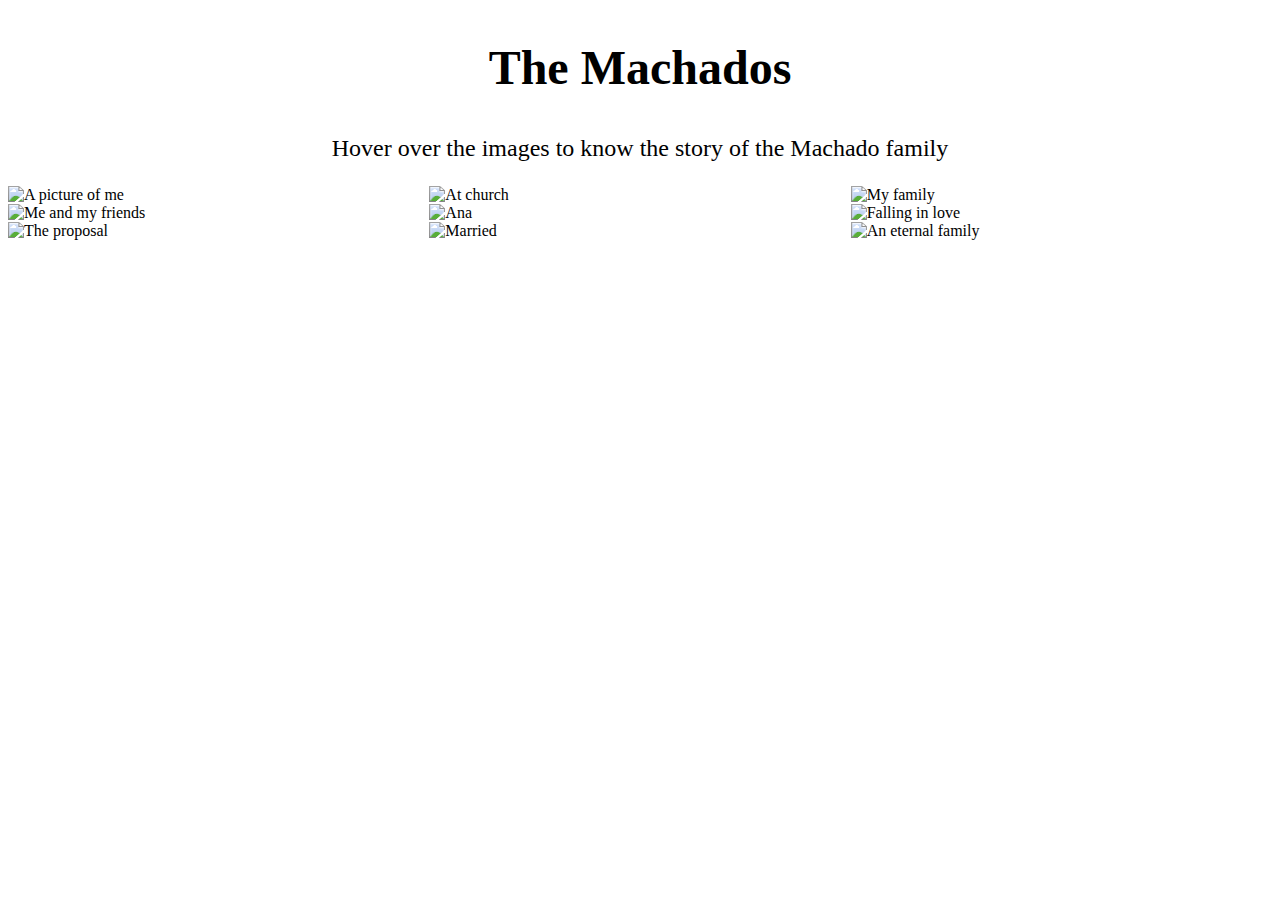
==== single-component/index.html @ abe6088a "My first commit" ====
<!DOCTYPE html>
<html>
<head>
<meta name="viewport" content="width=device-width, initial-scale=1">
<style>
.container {
  position: relative;
  width: 70%;
}

.image {
  display: block;
  width: 100%;
  height: auto;
}

.overlay {
  position: absolute;
  top: 0;
  bottom: 0;
  left: 0;
  right: 0;
  height: 100%;
  width: 100%;
  opacity: 0;
  transition: .5s ease;
  background-color: #dc34a9d5;
}

.container:hover .overlay {
  opacity: 0.8;
}

.text {
  color: white;
  font-size: 15px;
  position: absolute;
  top: 50%;
  left: 50%;
  -webkit-transform: translate(-50%, -50%);
  -ms-transform: translate(-50%, -50%);
  transform: translate(-50%, -50%);
  text-align: center;
}

.grid_of_pictures {
    display: grid;
    grid-template-columns: repeat(3, 1fr);
    grid-template-rows: repeat(3, 1fr);
}

.one {
    grid-column: 1/2;
    grid-row: 1/2;
}

.two {
    grid-column: 2/3;
    grid-row: 1/2;
}

.three {
    grid-column: 3/4;
    grid-row: 1/2;
}

.four {
    grid-column: 1/2;
    grid-row: 2/3;
}

.five {
    grid-column: 2/3;
    grid-row: 2/3;
}

.six {
    grid-column: 3/4;
    grid-row: 2/3;
}

.seven {
    grid-column: 1/2;
    grid-row: 3/4;
}

.eight {
    grid-column: 2/3;
    grid-row: 3/4;
}

.nine {
    grid-column: 3/4;
    grid-row: 3/4;
}

.title {
    text-align: center;
}

h2 {
    font-size: 3em;
}

.title p {
    font-size: 1.5em;
}

</style>
</head>
<body>
    <div class="title">
        <h2>The Machados</h2>
        <p>Hover over the images to know the story of the Machado family</p>
    </div>

    <div class="grid_of_pictures">
        <div class="one">
            <div class="container">
                <img src="/images/me.jpg" alt="A picture of me" class="image">
                <div class="overlay">
                    <div class="text">Hi, my name is Carlos Machado. I'm gonna tell you my story.</div>
                </div>
            </div>
        </div>

        <div class="two">
            <div class="container">
                <img src="/images/me_at_church.jpg" alt="At church" class="image">
                <div class="overlay">
                    <div class="text">I'm a member of the Church of Jesus Christ of Latter-Day Saints and I love it!</div>
                </div>
            </div>
        </div>

        <div class="three">
            <div class="container">
                <img src="/images/me_with_family.jpg" alt="My family" class="image">
                <div class="overlay">
                    <div class="text">This is my first family. From left to right we have: Me, Giovani, Cinara, Beto, Talita and Carolina.</div>
                </div>
            </div>
        </div>

        <div class="four">
            <div class="container">
                <img src="/images/me_with_friends.jpg" alt="Me and my friends" class="image">
                <div class="overlay">
                    <div class="text">These are some of my friends. And yes, my favorite color is pink!</div>
                </div>
            </div>
        </div>

        <div class="five">
            <div class="container">
                <img src="/images/ana.jpg" alt="Ana" class="image">
                <div class="overlay">
                    <div class="text">This is Ana Carolina and she is the most beautiful person that I have ever met!</div>
                </div>
            </div>
        </div>

        <div class="six">
            <div class="container">
                <img src="/images/ana_with_me.jpg" alt="Falling in love" class="image">
                <div class="overlay">
                    <div class="text">Thankfully we met each other and felt in love!</div>
                </div>
            </div>
        </div>

        <div class="seven">
            <div class="container">
                <img src="/images/the_proposal.jpg" alt="The proposal" class="image">
                <div class="overlay">
                    <div class="text">After a few time together I felt that she was the love of my life. So I proposed her to be my wife and she said YES!</div>
                </div>
            </div>
        </div>

        <div class="eight">
            <div class="container">
                <img src="/images/married.jpg" alt="Married" class="image">
                <div class="overlay">
                    <div class="text">In September 27th 2019 we got married! That was the best day of my life!</div>
                </div>
            </div>
        </div>

        <div class="nine">
            <div class="container">
                <img src="/images/eternal_family.jpg" alt="An eternal family" class="image">
                <div class="overlay">
                    <div class="text">Since then we are an eternal family! Can't wait for eternity!!!</div>
                </div>
            </div>
        </div>
    </div>

</body>
</html>
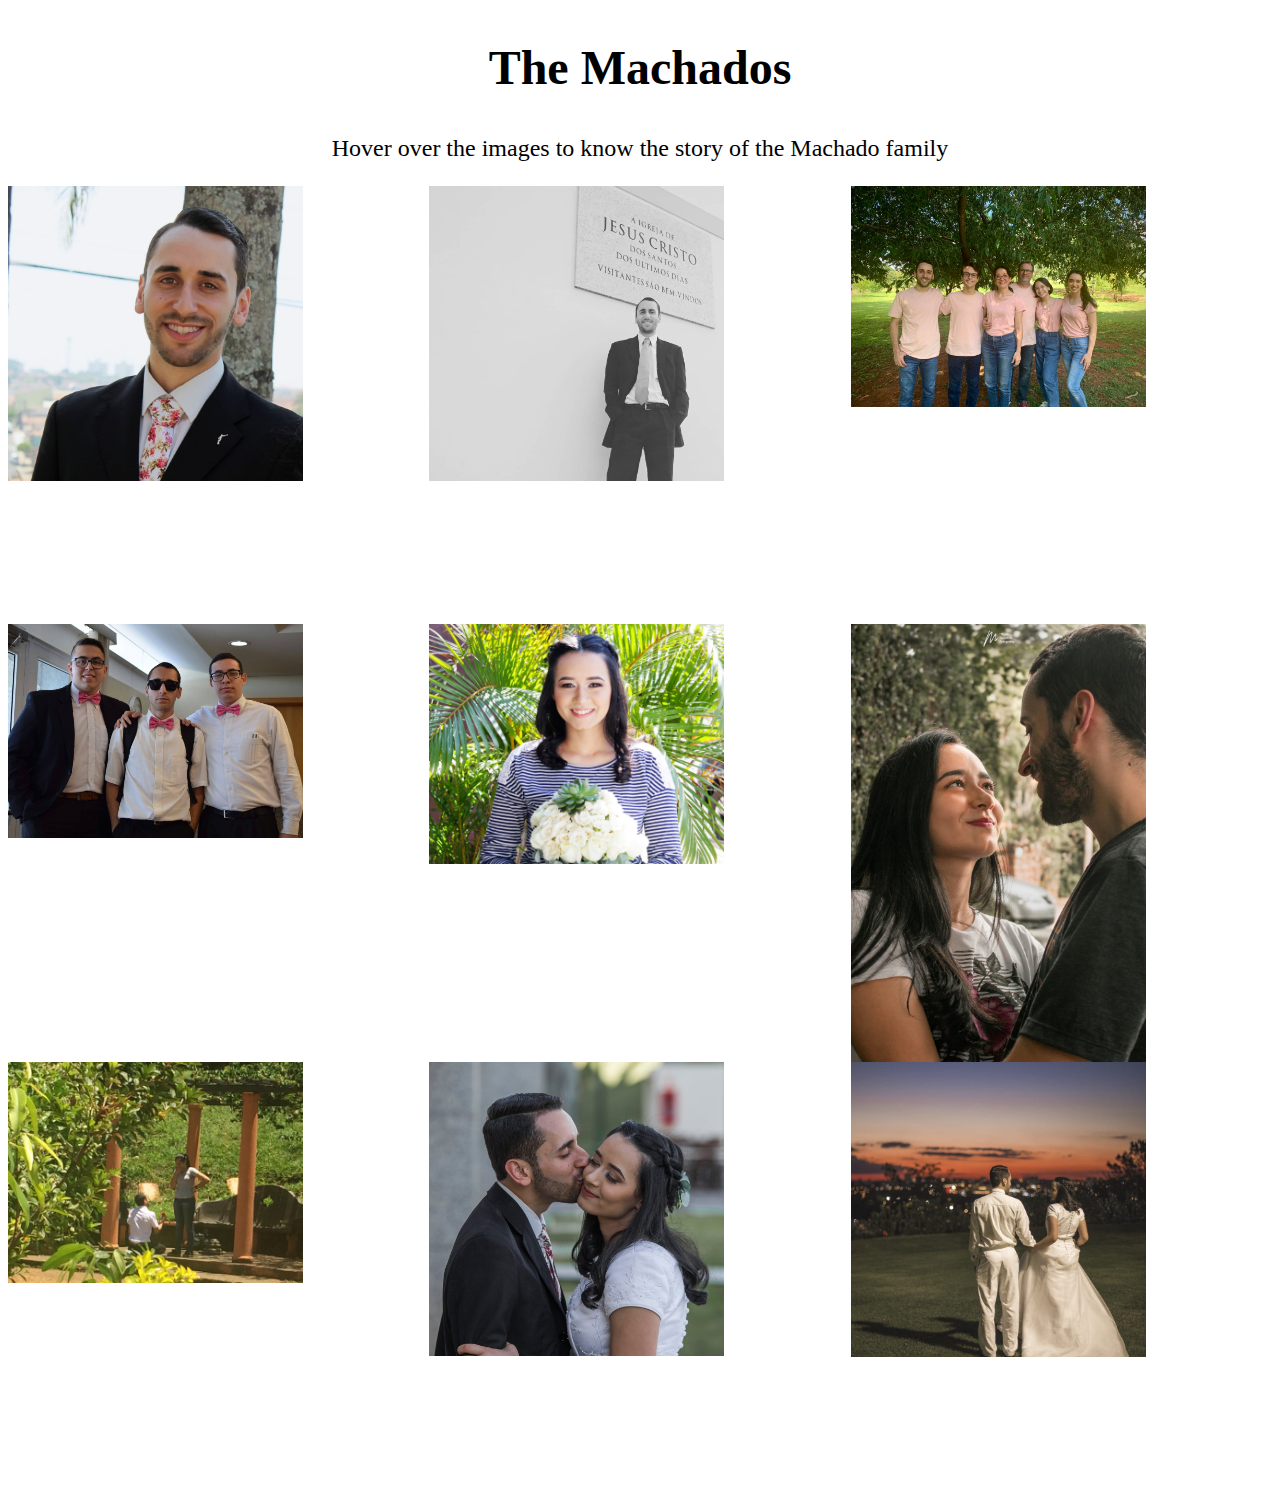
==== commit a958ffef: "Fixing images error" ====
--- a/single-component/index.html
+++ b/single-component/index.html
@@ -117,7 +117,7 @@
     <div class="grid_of_pictures">
         <div class="one">
             <div class="container">
-                <img src="/images/me.jpg" alt="A picture of me" class="image">
+                <img src="images/me.jpg" alt="A picture of me" class="image">
                 <div class="overlay">
                     <div class="text">Hi, my name is Carlos Machado. I'm gonna tell you my story.</div>
                 </div>
@@ -126,7 +126,7 @@
 
         <div class="two">
             <div class="container">
-                <img src="/images/me_at_church.jpg" alt="At church" class="image">
+                <img src="images/me_at_church.jpg" alt="At church" class="image">
                 <div class="overlay">
                     <div class="text">I'm a member of the Church of Jesus Christ of Latter-Day Saints and I love it!</div>
                 </div>
@@ -135,7 +135,7 @@
 
         <div class="three">
             <div class="container">
-                <img src="/images/me_with_family.jpg" alt="My family" class="image">
+                <img src="images/me_with_family.jpg" alt="My family" class="image">
                 <div class="overlay">
                     <div class="text">This is my first family. From left to right we have: Me, Giovani, Cinara, Beto, Talita and Carolina.</div>
                 </div>
@@ -144,7 +144,7 @@
 
         <div class="four">
             <div class="container">
-                <img src="/images/me_with_friends.jpg" alt="Me and my friends" class="image">
+                <img src="images/me_with_friends.jpg" alt="Me and my friends" class="image">
                 <div class="overlay">
                     <div class="text">These are some of my friends. And yes, my favorite color is pink!</div>
                 </div>
@@ -153,7 +153,7 @@
 
         <div class="five">
             <div class="container">
-                <img src="/images/ana.jpg" alt="Ana" class="image">
+                <img src="images/ana.jpg" alt="Ana" class="image">
                 <div class="overlay">
                     <div class="text">This is Ana Carolina and she is the most beautiful person that I have ever met!</div>
                 </div>
@@ -162,7 +162,7 @@
 
         <div class="six">
             <div class="container">
-                <img src="/images/ana_with_me.jpg" alt="Falling in love" class="image">
+                <img src="images/ana_with_me.jpg" alt="Falling in love" class="image">
                 <div class="overlay">
                     <div class="text">Thankfully we met each other and felt in love!</div>
                 </div>
@@ -171,7 +171,7 @@
 
         <div class="seven">
             <div class="container">
-                <img src="/images/the_proposal.jpg" alt="The proposal" class="image">
+                <img src="images/the_proposal.jpg" alt="The proposal" class="image">
                 <div class="overlay">
                     <div class="text">After a few time together I felt that she was the love of my life. So I proposed her to be my wife and she said YES!</div>
                 </div>
@@ -180,7 +180,7 @@
 
         <div class="eight">
             <div class="container">
-                <img src="/images/married.jpg" alt="Married" class="image">
+                <img src="images/married.jpg" alt="Married" class="image">
                 <div class="overlay">
                     <div class="text">In September 27th 2019 we got married! That was the best day of my life!</div>
                 </div>
@@ -189,7 +189,7 @@
 
         <div class="nine">
             <div class="container">
-                <img src="/images/eternal_family.jpg" alt="An eternal family" class="image">
+                <img src="images/eternal_family.jpg" alt="An eternal family" class="image">
                 <div class="overlay">
                     <div class="text">Since then we are an eternal family! Can't wait for eternity!!!</div>
                 </div>
